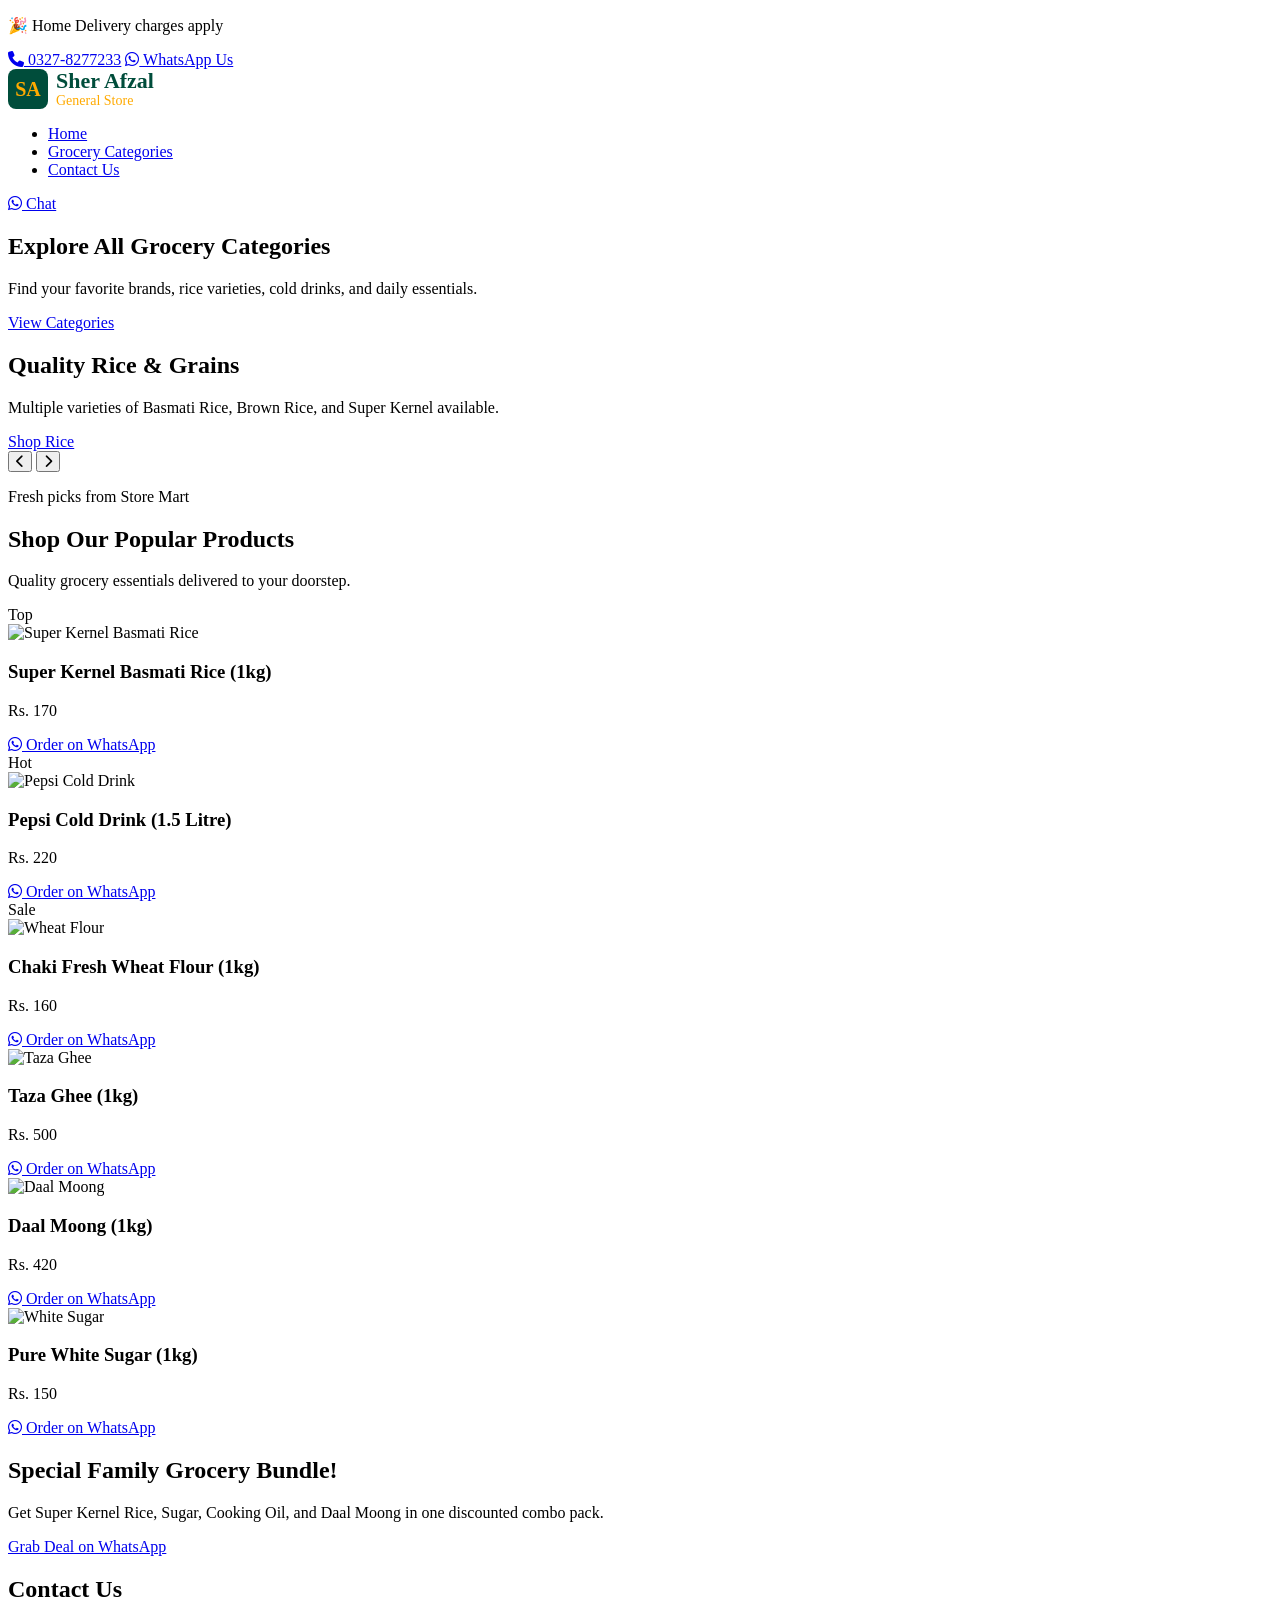
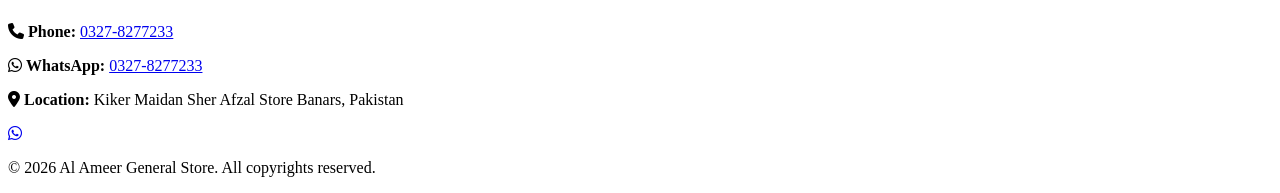
==== index.html @ 05da9dd0 "Add files via upload" ====
<!DOCTYPE html>
<html lang="en">
<head>
    <meta charset="UTF-8">
    <meta name="viewport" content="width=device-width, initial-scale=1.0">
    <title>Sher Afzal General Store - Categories & Products</title>
    <!-- Google Fonts -->
    <link href="https://fonts.googleapis.com/css2?family=Poppins:wght@300;400;500;600;700&display=swap" rel="stylesheet">
    <!-- FontAwesome for Icons -->
    <link rel="stylesheet" href="https://cdnjs.cloudflare.com/ajax/libs/font-awesome/6.4.0/css/all.min.css">
    <!-- Link to CSS File -->
    <link rel="stylesheet" href="assets/css/style.css">
</head>
<body>

    <!-- Top Announcement & Contact Bar -->
    <div class="top-bar">
        <div class="top-bar-content">
            <p>🎉  Home Delivery charges apply</p>
            <div class="top-contact">
                <a href="tel:03278277233"><i class="fa-solid fa-phone"></i> 0327-8277233</a>
                <a href="https://wa.me/923278277233" target="_blank"><i class="fa-brands fa-whatsapp"></i> WhatsApp Us</a>
            </div>
        </div>
    </div>

   <!-- Header / Navbar -->
    <header class="navbar">
        <div class="logo"><!-- Logo Code -->
            <a href="Grocery.html" class="logo-box" style="text-decoration: none; display: flex; align-items: center; gap: 8px;">
                <div style="background: #004d3b; color: #ffaa00; width: 40px; height: 40px; display: flex; justify-content: center; align-items: center; font-weight: 700; font-size: 20px; border-radius: 8px;">SA</div>
                <div style="font-size: 22px; font-weight: 700; color: #004d3b; line-height: 1.1;">
                    Sher Afzal <span style="color: #ffaa00; display: block; font-size: 14px; font-weight: 500;">General Store</span>
                </div>
            </a>
        </div>
        <nav>
            <ul>
                <li><a href="index.html" class="active">Home</a></li>
                <li><a href="Grocery.html">Grocery Categories</a></li>
                <li><a href="contact.html">Contact Us</a></li>
            </ul>
        </nav>
        <div class="nav-icons">
            <a href="https://wa.me/923278277233" target="_blank" class="nav-whatsapp-btn"><i class="fa-brands fa-whatsapp"></i> Chat</a>
        </div>
    </header>

    <!-- Banner Slider Section -->
    <section class="slider-section" id="home">
        <div class="slider-container">
            <div class="slide active" style="background-image: url('assets/images/banner\ 1.jpg')">
                <div class="slide-content">
                    <h1>Explore All Grocery Categories</h1>
                    <p>Find your favorite brands, rice varieties, cold drinks, and daily essentials.</p>
                    <a href="Grocery.html" class="btn">View Categories</a>
                </div>
            </div>
            <div class="slide" style="background-image: url('assets/images/banner\ 2.avif')">
                <div class="slide-content">
                    <h1>Quality Rice & Grains</h1>
                    <p>Multiple varieties of Basmati Rice, Brown Rice, and Super Kernel available.</p>
                    <a href="Grocery.html" class="btn">Shop Rice</a>
                </div>
            </div>
        </div>
        <button class="prev-btn" onclick="moveSlide(-1)"><i class="fa-solid fa-chevron-left"></i></button>
        <button class="next-btn" onclick="moveSlide(1)"><i class="fa-solid fa-chevron-right"></i></button>
    </section>

    <!-- =========================
     FEATURED PRODUCTS
========================= -->

<section class="products-section">

    <div class="section-heading">
        <p class="section-kicker">Fresh picks from Store Mart</p>
        <h2>Shop Our Popular Products</h2>
        <p class="section-intro">Quality grocery essentials delivered to your doorstep.</p>
    </div>

    <div class="product-grid">

        <!-- PRODUCT 1 -->
        <div class="product-card">

            <span class="tag">Top</span>

            <div class="image-box">
                <img
                    src="https://images.unsplash.com/photo-1586201375761-83865001e31c?auto=format&fit=crop&w=500&q=80"
                    alt="Super Kernel Basmati Rice">
            </div>

            <div class="product-info">
                <h3>Super Kernel Basmati Rice (1kg)</h3>

                <p class="price">Rs. 170</p>

                <a
                    href="https://wa.me/923278277233?text=I%20want%20to%20order%20Super%20Kernel%20Basmati%20Rice"
                    target="_blank"
                    class="add-to-cart-btn">
                    <i class="fa-brands fa-whatsapp"></i> Order on WhatsApp
                </a>
            </div>

        </div>


        <!-- PRODUCT 2 -->
        <div class="product-card">

            <span class="tag">Hot</span>

            <div class="image-box">
                <img
                    src="assets/images/coke 1.5litter.png"
                    alt="Pepsi Cold Drink">
            </div>

            <div class="product-info">
                <h3>Pepsi Cold Drink (1.5 Litre)</h3>

                <p class="price">Rs. 220</p>

                <a
                    href="https://wa.me/923278277233?text=I%20want%20to%20order%20Pepsi%201.5L"
                    target="_blank"
                    class="add-to-cart-btn">
                    <i class="fa-brands fa-whatsapp"></i> Order on WhatsApp
                </a>
            </div>

        </div>


        <!-- PRODUCT 3 -->
        <div class="product-card">

            <span class="tag sale">Sale</span>

            <div class="image-box">
                <img
                    src="assets/images/meda aatta.jfif"
                    alt="Wheat Flour">
            </div>

            <div class="product-info">
                <h3>Chaki Fresh Wheat Flour (1kg)</h3>

                <p class="price">Rs. 160</p>

                <a
                    href="https://wa.me/923278277233?text=I%20want%20to%20order%20Wheat%20Flour"
                    target="_blank"
                    class="add-to-cart-btn">
                    <i class="fa-brands fa-whatsapp"></i> Order on WhatsApp
                </a>
            </div>

        </div>


        <!-- PRODUCT 4 -->
        <div class="product-card">

            <div class="image-box">
                <img
                    src="assets/images/ghee 1kg.jpg"
                    alt="Taza Ghee">
            </div>

            <div class="product-info">
                <h3>Taza Ghee (1kg)</h3>

                <p class="price">Rs. 500</p>

                <a
                    href="https://wa.me/923278277233?text=I%20want%20to%20order%20Taza%20Ghee"
                    target="_blank"
                    class="add-to-cart-btn">
                    <i class="fa-brands fa-whatsapp"></i> Order on WhatsApp
                </a>
            </div>

        </div>


        <!-- PRODUCT 5 -->
        <div class="product-card">

            <div class="image-box">
                <img
                    src="assets/images/mong daal.png"
                    alt="Daal Moong">
            </div>

            <div class="product-info">
                <h3>Daal Moong (1kg)</h3>

                <p class="price">Rs. 420</p>

                <a
                    href="https://wa.me/923278277233?text=I%20want%20to%20order%20Daal%20Moong"
                    target="_blank"
                    class="add-to-cart-btn">
                    <i class="fa-brands fa-whatsapp"></i> Order on WhatsApp
                </a>
            </div>

        </div>


        <!-- PRODUCT 6 -->
        <div class="product-card">

            <div class="image-box">
                <img
                    src="assets/images/suger.png.png"
                    alt="White Sugar">
            </div>

            <div class="product-info">
                <h3>Pure White Sugar (1kg)</h3>

                <p class="price">Rs. 150</p>

                <a
                    href="https://wa.me/923278277233?text=I%20want%20to%20order%20White%20Sugar"
                    target="_blank"
                    class="add-to-cart-btn">
                    <i class="fa-brands fa-whatsapp"></i> Order on WhatsApp
                </a>
            </div>

        </div>

    </div>

</section>
    <!-- Special Deals Section -->
    <section class="deals-section" id="deals">
        <div class="deals-box">
            <h2>Special Family Grocery Bundle!</h2>
            <p>Get Super Kernel Rice, Sugar, Cooking Oil, and Daal Moong in one discounted combo pack.</p>
            <a href="https://wa.me/923278277233?text=I%20want%20to%20order%20the%20Family%20Grocery%20Bundle" target="_blank" class="btn">Grab Deal on WhatsApp</a>
        </div>
    </section>

    <!-- Contact Us Section -->
    <section class="contact-section" id="contact">
        <h2>Contact Us</h2>
        <div class="contact-card-box">
            <p><i class="fa-solid fa-phone"></i> <strong>Phone:</strong> <a href="tel:03278277233">0327-8277233</a></p>
            <p><i class="fa-brands fa-whatsapp"></i> <strong>WhatsApp:</strong> <a href="https://wa.me/923278277233" target="_blank">0327-8277233</a></p>
            <p><i class="fa-solid fa-location-dot"></i> <strong>Location:</strong> Kiker Maidan Sher Afzal Store Banars, Pakistan</p>
        </div>
    </section>

    <!-- Floating WhatsApp Button -->
    <a href="https://wa.me/923278277233?text=Hello%2C%20I%20want%20to%20inquire%20about%20your%20grocery%20items." class="floating-whatsapp" target="_blank" title="Chat on WhatsApp">
        <i class="fa-brands fa-whatsapp"></i>
    </a>

    <!-- Single Line Compact Footer -->
    <footer class="footer">
        <p>&copy; 2026 Al Ameer General Store. All copyrights reserved.</p>
    </footer>
    <script src="assets/js/theme.js"></script>
</body>
</html>
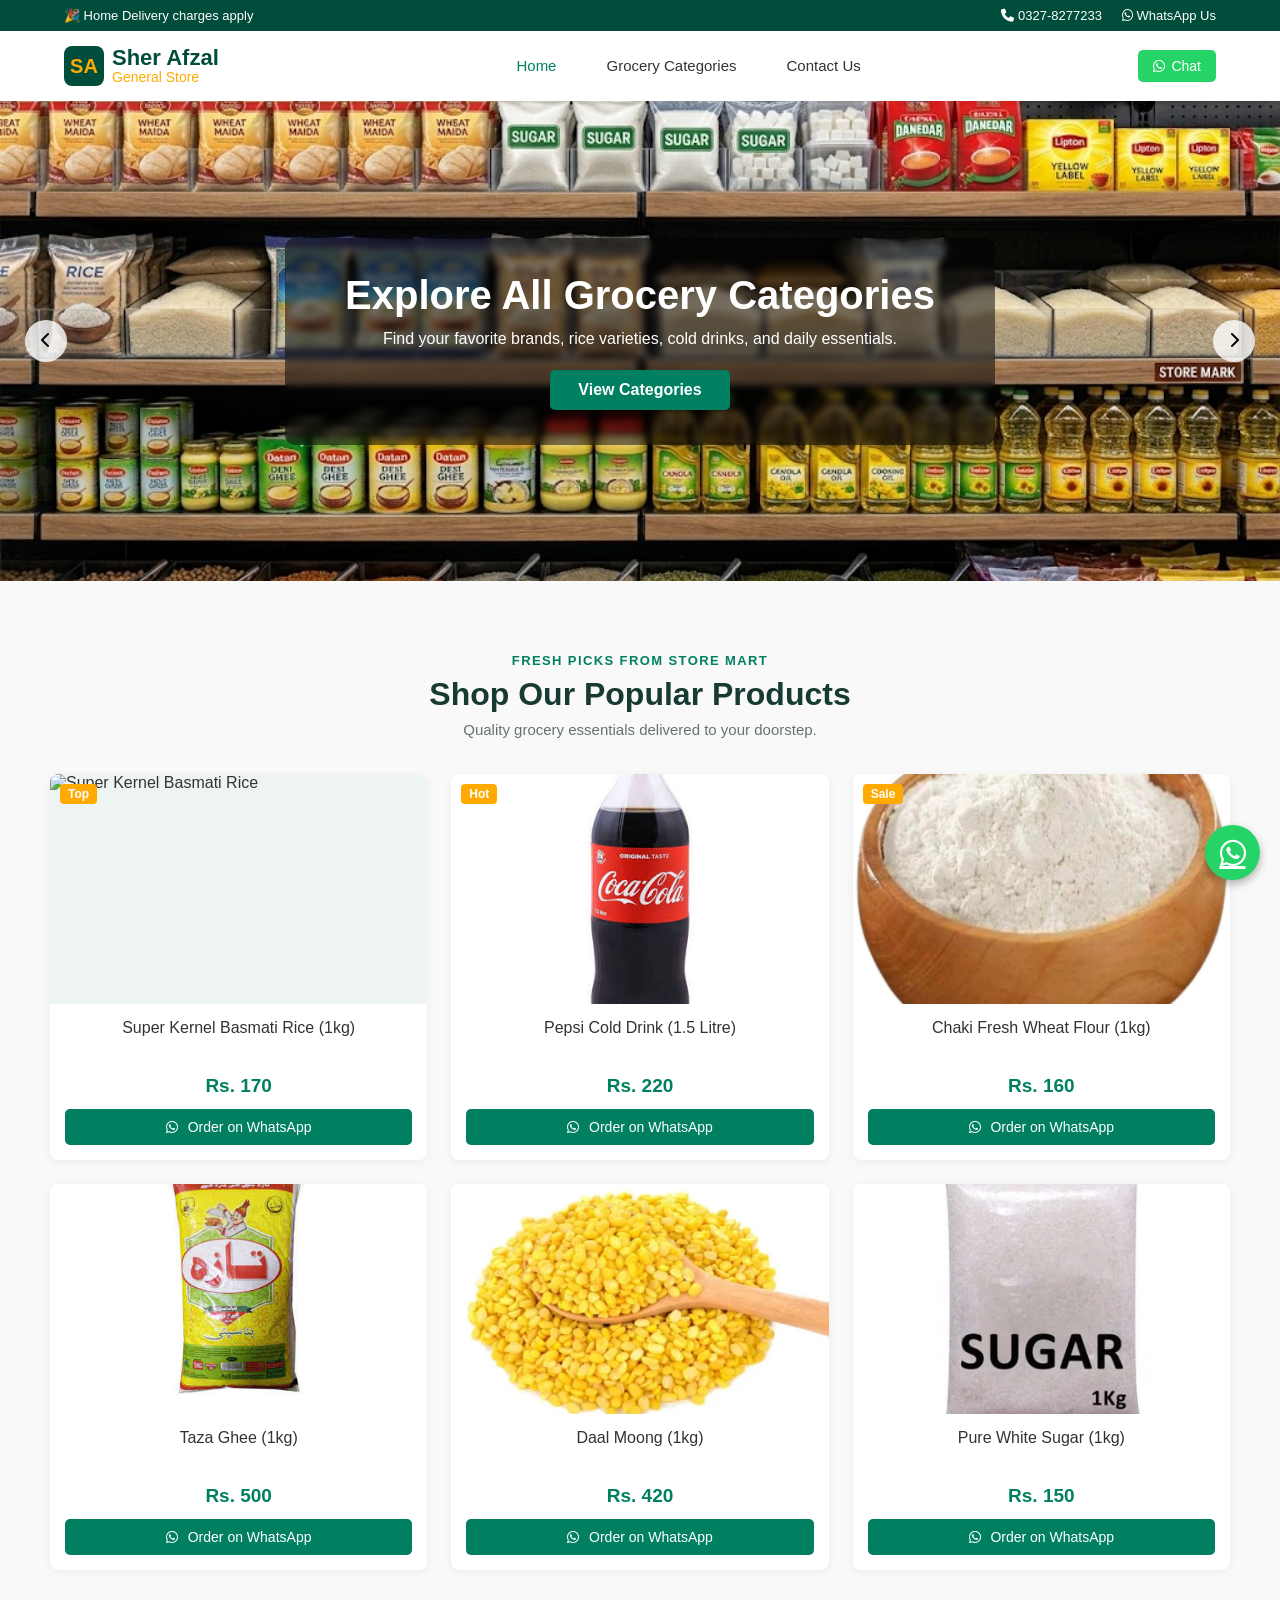
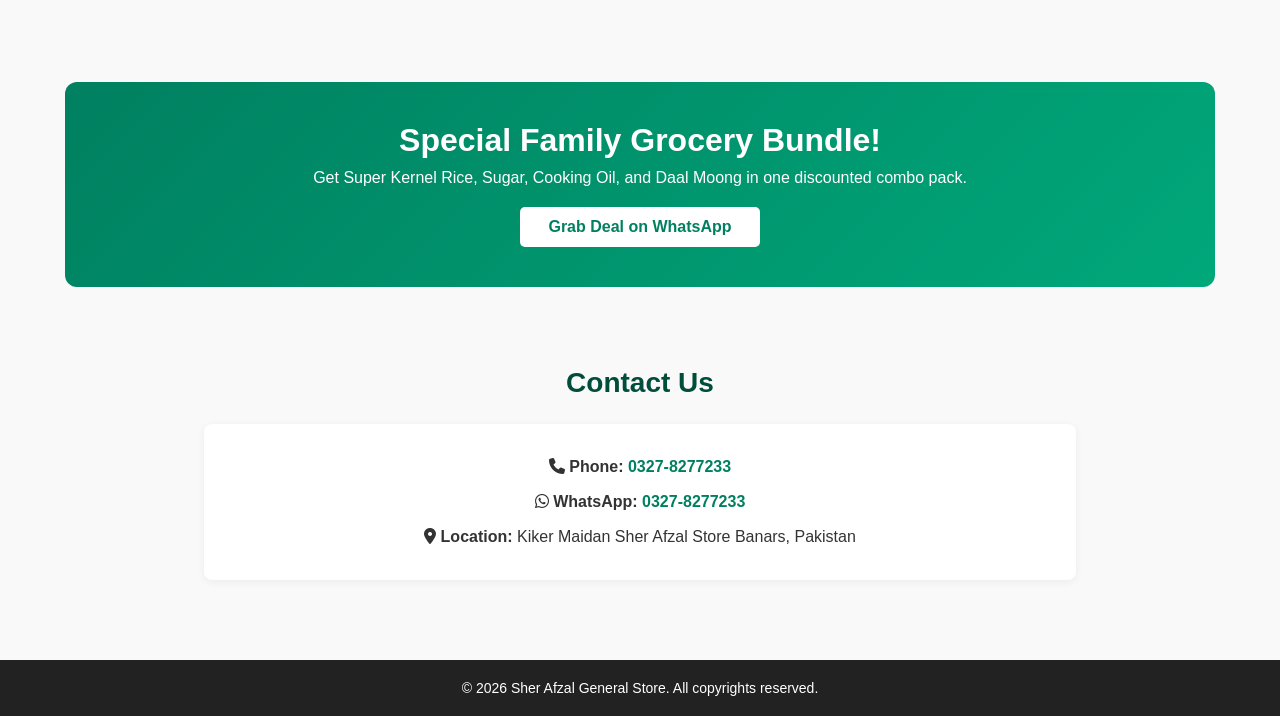
==== commit bb33dcf7: "Restore HTML structure with correct encoding The HTML structure was restored with proper encoding fo" ====
--- a/index.html
+++ b/index.html
@@ -266,8 +266,8 @@
 
     <!-- Single Line Compact Footer -->
     <footer class="footer">
-        <p>&copy; 2026 Al Ameer General Store. All copyrights reserved.</p>
+        <p>&copy; 2026 Sher Afzal General Store. All copyrights reserved.</p>
     </footer>
     <script src="assets/js/theme.js"></script>
 </body>
-</html>+</html>
--- a/assets/css/style.css
+++ b/assets/css/style.css
@@ -0,0 +1,1309 @@
+/* Global Styles */
+* {
+    margin: 0;
+    padding: 0;
+    box-sizing: border-box;
+    font-family: 'Poppins', sans-serif;
+}
+
+body {
+    background-color: #f7f8fa;
+    color: #333;
+    scroll-behavior: smooth;
+}
+
+/* Top Bar */
+.top-bar {
+    background: #008060;
+    color: #fff;
+    padding: 8px 30px;
+    font-size: 13px;
+}
+
+.top-bar-content {
+    max-width: 1250px;
+    margin: 0 auto;
+    display: flex;
+    justify-content: space-between;
+    align-items: center;
+}
+
+.top-contact {
+    display: flex;
+    gap: 20px;
+}
+
+.top-contact a {
+    color: #fff;
+    text-decoration: none;
+    font-weight: 500;
+}
+
+/* Navbar */
+.navbar {
+    display: flex;
+    justify-content: space-between;
+    align-items: center;
+    padding: 18px 50px;
+    background: #fff;
+    box-shadow: 0 2px 8px rgba(0,0,0,0.06);
+    position: sticky;
+    top: 0;
+    z-index: 1000;
+}
+
+.logo {
+    font-size: 24px;
+    font-weight: 700;
+    color: #111;
+}
+
+.logo span {
+    color: #008060;
+}
+
+.navbar nav ul {
+    display: flex;
+    list-style: none;
+    gap: 30px;
+}
+
+.navbar nav ul li a {
+    text-decoration: none;
+    color: #555;
+    font-size: 15px;
+    font-weight: 500;
+    transition: color 0.3s ease;
+}
+
+.navbar nav ul li a:hover,
+.navbar nav ul li a.active {
+    color: #008060;
+}
+
+.nav-icons {
+    display: flex;
+    gap: 20px;
+    align-items: center;
+}
+
+.nav-whatsapp-btn {
+    background: #25d366;
+    color: white;
+    padding: 6px 14px;
+    border-radius: 20px;
+    text-decoration: none;
+    font-size: 14px;
+    font-weight: 600;
+    display: flex;
+    align-items: center;
+    gap: 6px;
+    transition: background 0.3s;
+}
+
+.nav-whatsapp-btn:hover {
+    background: #1ebd59;
+}
+
+.cart-icon-wrap {
+    position: relative;
+    font-size: 18px;
+    cursor: pointer;
+}
+
+.cart-badge {
+    position: absolute;
+    top: -8px;
+    right: -10px;
+    background: #e63946;
+    color: white;
+    font-size: 11px;
+    padding: 2px 6px;
+    border-radius: 50%;
+}
+
+/* Slider Section */
+.slider-section {
+    position: relative;
+    width: 100%;
+    height: 480px;
+    overflow: hidden;
+}
+
+.slider-container {
+    width: 100%;
+    height: 100%;
+    position: relative;
+}
+
+.slide {
+    position: absolute;
+    top: 0;
+    left: 0;
+    width: 100%;
+    height: 100%;
+    background-size: cover;
+    background-position: center;
+    display: flex;
+    align-items: center;
+    justify-content: center;
+    opacity: 0;
+    transition: opacity 0.8s ease-in-out;
+}
+
+.slide.active {
+    opacity: 1;
+}
+
+.slide-content {
+    text-align: center;
+    color: #fff;
+    background: rgba(0, 0, 0, 0.5);
+    padding: 35px 60px;
+    border-radius: 10px;
+    backdrop-filter: blur(3px);
+}
+
+.slide-content h1 {
+    font-size: 40px;
+    margin-bottom: 12px;
+    font-weight: 700;
+}
+
+.slide-content p {
+    font-size: 16px;
+    margin-bottom: 22px;
+}
+
+.btn {
+    display: inline-block;
+    padding: 11px 28px;
+    background: #008060;
+    color: #fff;
+    text-decoration: none;
+    font-weight: 600;
+    border-radius: 5px;
+    transition: background 0.3s, transform 0.2s;
+}
+
+.btn:hover {
+    background: #00664d;
+    transform: scale(1.05);
+}
+
+.prev-btn, .next-btn {
+    position: absolute;
+    top: 50%;
+    transform: translateY(-50%);
+    background: rgba(255,255,255,0.8);
+    border: none;
+    padding: 12px 16px;
+    cursor: pointer;
+    font-size: 16px;
+    transition: background 0.3s;
+    z-index: 10;
+    border-radius: 50%;
+}
+
+.prev-btn { left: 25px; }
+.next-btn { right: 25px; }
+
+/* Categories */
+.categories-section {
+    padding: 50px;
+    max-width: 1250px;
+    margin: 0 auto;
+}
+
+.categories-section h2 {
+    text-align: center;
+    font-size: 26px;
+    margin-bottom: 30px;
+}
+
+.cat-grid {
+    display: grid;
+    grid-template-columns: repeat(auto-fit, minmax(220px, 1fr));
+    gap: 20px;
+}
+
+.cat-card {
+    background: #fff;
+    border-radius: 8px;
+    overflow: hidden;
+    text-align: center;
+    padding: 15px;
+    box-shadow: 0 3px 10px rgba(0,0,0,0.04);
+    transition: transform 0.3s ease;
+}
+
+.cat-card:hover {
+    transform: translateY(-5px);
+}
+
+.cat-card img {
+    width: 100%;
+    height: 140px;
+    object-fit: cover;
+    border-radius: 6px;
+    margin-bottom: 10px;
+}
+
+/* =========================
+   FEATURED PRODUCTS SECTION
+========================= */
+
+.products-section {
+    width: 100%;
+    max-width: 1200px;
+    margin: 0 auto;
+    padding: 60px 30px;
+}
+
+.products-section h2 {
+    text-align: center;
+    font-size: 30px;
+    margin-bottom: 35px;
+}
+
+
+/* =========================
+   PRODUCT GRID
+========================= */
+
+.product-grid {
+    display: grid;
+    grid-template-columns: repeat(3, 1fr);
+    gap: 25px;
+}
+
+/* =========================
+   PRODUCT CARD
+========================= */
+
+.product-card {
+    background: #ffffff;
+    border-radius: 12px;
+    overflow: hidden;
+    position: relative;
+    box-shadow: 0 4px 15px rgba(0, 0, 0, 0.08);
+    transition: 0.3s ease;
+}
+
+.product-card:hover {
+    transform: translateY(-6px);
+    box-shadow: 0 10px 25px rgba(0, 0, 0, 0.15);
+}
+
+
+/* =========================
+   PRODUCT TAG
+========================= */
+
+.tag {
+    position: absolute;
+    top: 12px;
+    left: 12px;
+
+    background: #e63946;
+    color: #ffffff;
+
+    padding: 5px 12px;
+    border-radius: 5px;
+
+    font-size: 12px;
+    font-weight: 600;
+
+    z-index: 2;
+}
+
+.tag.sale {
+    background: #2a9d8f;
+}
+
+
+/* =========================
+   PRODUCT IMAGE
+========================= */
+
+.image-box {
+    width: 100%;
+    height: 220px;
+    overflow: hidden;
+}
+
+.image-box img {
+    width: 100%;
+    height: 100%;
+    object-fit: cover;
+    display: block;
+
+    transition: transform 0.4s ease;
+}
+
+.product-card:hover .image-box img {
+    transform: scale(1.06);
+}
+
+
+/* =========================
+   PRODUCT INFO
+========================= */
+
+.product-info {
+    padding: 18px;
+    text-align: center;
+}
+
+.product-info h3 {
+    font-size: 16px;
+    font-weight: 600;
+    margin: 0 0 8px;
+}
+
+.price {
+    font-size: 17px;
+    font-weight: 700;
+    color: #008060;
+    margin: 0 0 15px;
+}
+
+
+/* =========================
+   WHATSAPP BUTTON
+========================= */
+
+.add-to-cart-btn {
+    display: block;
+    width: 100%;
+
+    padding: 11px 10px;
+
+    background: #25d366;
+    color: #ffffff;
+
+    text-decoration: none;
+    text-align: center;
+
+    border-radius: 6px;
+
+    font-size: 14px;
+    font-weight: 600;
+
+    transition: 0.3s ease;
+}
+
+.add-to-cart-btn:hover {
+    background: #1ebe5d;
+}
+
+
+/* =========================
+   TABLET
+========================= */
+
+@media (max-width: 900px) {
+
+    .product-grid {
+        grid-template-columns: repeat(2, 1fr);
+    }
+
+}
+
+
+/* =========================
+   MOBILE
+========================= */
+
+@media (max-width: 600px) {
+
+    .products-section {
+        padding: 40px 15px;
+    }
+
+    .product-grid {
+        grid-template-columns: 1fr;
+    }
+
+}
+
+/* Deals Section */
+.deals-section {
+    padding: 40px 50px;
+    max-width: 1250px;
+    margin: 0 auto;
+}
+
+.deals-box {
+    background: linear-gradient(135deg, #008060, #00a87a);
+    color: white;
+    text-align: center;
+    padding: 40px;
+    border-radius: 12px;
+}
+
+.deals-box h2 {
+    font-size: 32px;
+    margin-bottom: 10px;
+}
+
+.deals-box p {
+    font-size: 16px;
+    margin-bottom: 20px;
+}
+
+.deals-box .btn {
+    background: #fff;
+    color: #008060;
+}
+
+/* Contact Section */
+.contact-section {
+    padding: 50px;
+    max-width: 800px;
+    margin: 0 auto;
+    text-align: center;
+}
+
+.contact-section h2 {
+    margin-bottom: 25px;
+}
+
+.contact-card-box {
+    background: #fff;
+    padding: 30px;
+    border-radius: 10px;
+    box-shadow: 0 4px 12px rgba(0,0,0,0.05);
+    font-size: 16px;
+    line-height: 2.2;
+}
+
+.contact-card-box a {
+    color: #008060;
+    text-decoration: none;
+    font-weight: 600;
+}
+
+/* Floating WhatsApp Icon */
+.floating-whatsapp {
+    position: fixed;
+    bottom: 25px;
+    right: 25px;
+    background: #25d366;
+    color: white;
+    width: 55px;
+    height: 55px;
+    border-radius: 50%;
+    display: flex;
+    align-items: center;
+    justify-content: center;
+    font-size: 30px;
+    box-shadow: 0 4px 10px rgba(0,0,0,0.3);
+    z-index: 1000;
+    transition: transform 0.3s;
+}
+
+.floating-whatsapp:hover {
+    transform: scale(1.1);
+}
+
+/* Footer */
+.footer {
+    background: #111;
+    color: #fff;
+    text-align: center;
+    padding: 15px 0;
+    font-size: 14px;
+    margin-top: 40px;
+}
+
+/* Home page featured products */
+.products-section {
+    max-width: 1240px;
+    padding: 72px 30px;
+}
+
+.section-heading {
+    max-width: 620px;
+    margin: 0 auto 36px;
+    text-align: center;
+}
+
+.section-kicker {
+    color: #008060;
+    font-size: 13px;
+    font-weight: 700;
+    letter-spacing: 1.4px;
+    margin-bottom: 8px;
+    text-transform: uppercase;
+}
+
+.products-section h2 {
+    color: #173b32;
+    font-size: 32px;
+    margin-bottom: 8px;
+}
+
+.section-intro {
+    color: #68736f;
+    font-size: 15px;
+}
+
+.products-section .product-grid {
+    grid-template-columns: repeat(3, minmax(0, 1fr));
+    gap: 24px;
+}
+
+.products-section .product-card {
+    display: flex;
+    flex-direction: column;
+}
+
+.products-section .image-box {
+    height: 230px;
+    background: #eef4f1;
+}
+
+.products-section .product-info {
+    display: flex;
+    flex: 1;
+    flex-direction: column;
+}
+
+.products-section .product-info h3 {
+    min-height: 48px;
+}
+
+.products-section .price {
+    font-size: 19px;
+}
+
+.products-section .add-to-cart-btn {
+    margin-top: auto;
+}
+
+.add-to-cart-btn i {
+    margin-right: 6px;
+}
+
+.owner-chooser-overlay {
+    position: fixed;
+    inset: 0;
+    z-index: 2000;
+    display: flex;
+    align-items: center;
+    justify-content: center;
+    padding: 20px;
+    background: rgba(12, 35, 29, 0.62);
+}
+
+.owner-chooser {
+    position: relative;
+    width: min(100%, 430px);
+    padding: 32px;
+    background: #fff;
+    border-radius: 14px;
+    box-shadow: 0 20px 60px rgba(0, 0, 0, 0.22);
+    text-align: center;
+}
+
+.owner-chooser-close {
+    position: absolute;
+    top: 10px;
+    right: 14px;
+    border: 0;
+    background: transparent;
+    color: #68736f;
+    cursor: pointer;
+    font-size: 28px;
+    line-height: 1;
+}
+
+.owner-chooser-kicker {
+    margin-bottom: 6px;
+    color: #008060;
+    font-size: 12px;
+    font-weight: 700;
+    letter-spacing: 1px;
+    text-transform: uppercase;
+}
+
+.owner-chooser h2 {
+    color: #173b32;
+    font-size: 24px;
+    margin-bottom: 8px;
+}
+
+.owner-chooser-product {
+    margin-bottom: 22px;
+    color: #68736f;
+    font-size: 14px;
+}
+
+.owner-list {
+    display: grid;
+    gap: 10px;
+}
+
+.owner-option {
+    display: flex;
+    align-items: center;
+    gap: 12px;
+    padding: 13px 15px;
+    border: 1px solid #dce8e3;
+    border-radius: 8px;
+    color: #173b32;
+    text-align: left;
+    text-decoration: none;
+    transition: border-color 0.2s ease, background 0.2s ease;
+}
+
+.owner-option:hover {
+    border-color: #25d366;
+    background: #f0fff5;
+}
+
+.owner-option .fa-whatsapp {
+    color: #25d366;
+    font-size: 22px;
+}
+
+.owner-option span {
+    flex: 1;
+    font-size: 15px;
+    font-weight: 600;
+}
+
+.owner-option .fa-arrow-up-right-from-square {
+    color: #84918c;
+    font-size: 13px;
+}
+
+@media (max-width: 900px) {
+    .products-section .product-grid {
+        grid-template-columns: repeat(2, minmax(0, 1fr));
+    }
+}
+
+@media (max-width: 600px) {
+    .products-section {
+        padding: 48px 15px;
+    }
+
+    .products-section h2 {
+        font-size: 26px;
+    }
+
+    .products-section .product-grid {
+        grid-template-columns: 1fr;
+    }
+}
+
+
+
+
+/* Global Styles */
+* {
+    margin: 0;
+    padding: 0;
+    box-sizing: border-box;
+    font-family: 'Poppins', sans-serif;
+}
+
+body {
+    background-color: #f7f8fa;
+    color: #333;
+    scroll-behavior: smooth;
+}
+
+/* Top Bar */
+.top-bar {
+    background: #008060;
+    color: #fff;
+    padding: 8px 30px;
+    font-size: 13px;
+}
+
+.top-bar-content {
+    max-width: 1250px;
+    margin: 0 auto;
+    display: flex;
+    justify-content: space-between;
+    align-items: center;
+}
+
+.top-contact {
+    display: flex;
+    gap: 20px;
+}
+
+.top-contact a {
+    color: #fff;
+    text-decoration: none;
+    font-weight: 500;
+}
+
+/* Navbar */
+.navbar {
+    display: flex;
+    justify-content: space-between;
+    align-items: center;
+    padding: 18px 50px;
+    background: #fff;
+    box-shadow: 0 2px 8px rgba(0,0,0,0.06);
+    position: sticky;
+    top: 0;
+    z-index: 1000;
+}
+
+.logo {
+    font-size: 24px;
+    font-weight: 700;
+    color: #111;
+}
+
+.logo span {
+    color: #008060;
+}
+
+.navbar nav ul {
+    display: flex;
+    list-style: none;
+    gap: 30px;
+}
+
+.navbar nav ul li a {
+    text-decoration: none;
+    color: #555;
+    font-size: 15px;
+    font-weight: 500;
+    transition: color 0.3s ease;
+}
+
+.navbar nav ul li a:hover,
+.navbar nav ul li a.active {
+    color: #008060;
+}
+
+.nav-whatsapp-btn {
+    background: #25d366;
+    color: white;
+    padding: 6px 14px;
+    border-radius: 20px;
+    text-decoration: none;
+    font-size: 14px;
+    font-weight: 600;
+    display: flex;
+    align-items: center;
+    gap: 6px;
+    transition: background 0.3s;
+}
+
+.nav-whatsapp-btn:hover {
+    background: #1ebd59;
+}
+
+/* Categories Page & Filter Tabs Section */
+.categories-page-section {
+    padding: 50px;
+    max-width: 1250px;
+    margin: 0 auto;
+}
+
+.categories-page-section h2 {
+    text-align: center;
+    font-size: 28px;
+    margin-bottom: 25px;
+}
+
+.category-tabs {
+    display: flex;
+    justify-content: center;
+    gap: 12px;
+    flex-wrap: wrap;
+    margin-bottom: 40px;
+}
+
+.tab-btn {
+    padding: 10px 20px;
+    background: #fff;
+    border: 1px solid #ddd;
+    border-radius: 25px;
+    font-size: 14px;
+    font-weight: 500;
+    cursor: pointer;
+    transition: all 0.3s ease;
+}
+
+.tab-btn:hover, .tab-btn.active {
+    background: #008060;
+    color: #fff;
+    border-color: #008060;
+}
+
+/* Products Grid & Cards */
+.product-grid {
+    display: grid;
+    grid-template-columns: repeat(auto-fit, minmax(280px, 1fr));
+    gap: 30px;
+}
+
+.product-card {
+    background: #fff;
+    border-radius: 10px;
+    overflow: hidden;
+    box-shadow: 0 4px 12px rgba(0,0,0,0.05);
+    position: relative;
+    transition: transform 0.35s ease, box-shadow 0.35s ease;
+}
+
+.product-card:hover {
+    transform: translateY(-8px);
+    box-shadow: 0 12px 24px rgba(0,0,0,0.12);
+}
+
+.tag {
+    position: absolute;
+    top: 12px;
+    left: 12px;
+    background: #e63946;
+    color: white;
+    font-size: 11px;
+    font-weight: 600;
+    padding: 3px 10px;
+    border-radius: 4px;
+    z-index: 5;
+}
+
+.tag.sale {
+    background: #2a9d8f;
+}
+
+.image-box {
+    width: 100%;
+    height: 220px;
+    overflow: hidden;
+}
+
+.image-box img {
+    width: 100%;
+    height: 100%;
+    object-fit: cover;
+    transition: transform 0.5s ease;
+}
+
+.product-card:hover .image-box img {
+    transform: scale(1.08);
+}
+
+.product-info {
+    padding: 20px;
+    text-align: center;
+}
+
+.product-info h3 {
+    font-size: 16px;
+    font-weight: 500;
+    margin-bottom: 8px;
+}
+
+.price {
+    font-size: 16px;
+    color: #008060;
+    font-weight: 700;
+    margin-bottom: 15px;
+}
+
+.add-to-cart-btn {
+    display: block;
+    width: 100%;
+    padding: 10px;
+    background: #25d366;
+    border-radius: 5px;
+    font-weight: 600;
+    color: #fff;
+    text-decoration: none;
+    transition: background 0.3s;
+}
+
+.add-to-cart-btn:hover {
+    background: #1ebd59;
+}
+
+/* Contact Section */
+.contact-section {
+    padding: 50px;
+    max-width: 1000px;
+    margin: 0 auto;
+    text-align: center;
+}
+
+.contact-section h2 {
+    margin-bottom: 25px;
+}
+
+.contact-card-box {
+    background: #fff;
+    padding: 30px;
+    border-radius: 10px;
+    box-shadow: 0 4px 12px rgba(0,0,0,0.05);
+    font-size: 16px;
+    line-height: 2.2;
+}
+
+.contact-card-box a {
+    color: #008060;
+    text-decoration: none;
+    font-weight: 600;
+}
+
+/* Floating WhatsApp Icon */
+.floating-whatsapp {
+    position: fixed;
+    bottom: 25px;
+    right: 25px;
+    background: #25d366;
+    color: white;
+    width: 55px;
+    height: 55px;
+    border-radius: 50%;
+    display: flex;
+    align-items: center;
+    justify-content: center;
+    font-size: 30px;
+    box-shadow: 0 4px 10px rgba(0,0,0,0.3);
+    z-index: 1000;
+    transition: transform 0.3s;
+}
+
+.floating-whatsapp:hover {
+    transform: scale(1.1);
+}
+
+/* Footer */
+.footer {
+    background: #111;
+    color: #fff;
+    text-align: center;
+    padding: 15px 0;
+    font-size: 14px;
+    margin-top: 40px;
+}
+
+
+
+
+
+
+
+
+
+
+
+
+
+
+
+
+
+
+/* --- Global Styles & Reset --- */
+* {
+    margin: 0;
+    padding: 0;
+    box-sizing: border-box;
+    font-family: 'Poppins', sans-serif;
+}
+
+body {
+    background-color: #f9f9f9;
+    color: #333;
+}
+
+/* --- Top Bar --- */
+.top-bar {
+    background-color: #004d3b;
+    color: #fff;
+    padding: 8px 5%;
+    font-size: 13px;
+}
+
+.top-bar-content {
+    display: flex;
+    justify-content: space-between;
+    align-items: center;
+    flex-wrap: wrap;
+}
+
+.top-contact span {
+    margin-right: 15px;
+}
+
+/* --- Navbar --- */
+.navbar {
+    display: flex;
+    justify-content: space-between;
+    align-items: center;
+    background: #ffffff;
+    padding: 15px 5%;
+    box-shadow: 0 2px 5px rgba(0,0,0,0.05);
+    position: sticky;
+    top: 0;
+    z-index: 1000;
+}
+
+.logo {
+    font-size: 24px;
+    font-weight: 700;
+    color: #004d3b;
+}
+
+.logo span {
+    color: #ffaa00;
+}
+
+.navbar nav ul {
+    display: flex;
+    list-style: none;
+}
+
+.navbar nav ul li {
+    margin-left: 20px;
+}
+
+.navbar nav ul li a {
+    text-decoration: none;
+    color: #333;
+    font-weight: 500;
+    transition: 0.3s;
+}
+
+.navbar nav ul li a:hover, 
+.navbar nav ul li a.active {
+    color: #008060;
+}
+
+.nav-whatsapp-btn {
+    background-color: #25d366;
+    color: #fff;
+    padding: 8px 15px;
+    border-radius: 5px;
+    text-decoration: none;
+    font-weight: 500;
+    font-size: 14px;
+}
+
+/* --- Sections & Grids --- */
+.categories-page-section, .contact-section {
+    padding: 40px 5%;
+    text-align: center;
+}
+
+.categories-page-section h2, .contact-section h2 {
+    font-size: 28px;
+    margin-bottom: 25px;
+    color: #004d3b;
+}
+
+/* Category Filter Tabs */
+.category-tabs {
+    display: flex;
+    justify-content: center;
+    gap: 10px;
+    flex-wrap: wrap;
+    margin-bottom: 30px;
+}
+
+.tab-btn {
+    padding: 8px 16px;
+    border: 1px solid #008060;
+    background: #fff;
+    color: #008060;
+    border-radius: 20px;
+    cursor: pointer;
+    font-weight: 500;
+    transition: 0.3s;
+}
+
+.tab-btn.active, .tab-btn:hover {
+    background: #008060;
+    color: #fff;
+}
+
+/* Product Grid */
+.product-grid {
+    display: grid;
+    grid-template-columns: repeat(auto-fit, minmax(250px, 1fr));
+    gap: 20px;
+}
+
+.product-card {
+    background: #fff;
+    border-radius: 8px;
+    overflow: hidden;
+    box-shadow: 0 2px 8px rgba(0,0,0,0.06);
+    position: relative;
+    text-align: left;
+    transition: transform 0.3s;
+}
+
+.product-card:hover {
+    transform: translateY(-5px);
+}
+
+.product-card .tag {
+    position: absolute;
+    top: 10px;
+    left: 10px;
+    background: #ffaa00;
+    color: #fff;
+    padding: 3px 8px;
+    font-size: 12px;
+    border-radius: 4px;
+    font-weight: 600;
+}
+
+.image-box {
+    width: 100%;
+    height: 180px;
+    overflow: hidden;
+}
+
+.image-box img {
+    width: 100%;
+    height: 100%;
+    object-fit: cover;
+}
+
+.product-info {
+    padding: 15px;
+}
+
+.product-info h3 {
+    font-size: 16px;
+    margin-bottom: 8px;
+    color: #333;
+}
+
+.price {
+    font-size: 18px;
+    font-weight: 700;
+    color: #008060;
+    margin-bottom: 12px;
+}
+
+.add-to-cart-btn {
+    display: block;
+    width: 100%;
+    text-align: center;
+    background: #008060;
+    color: #fff;
+    padding: 10px;
+    border-radius: 5px;
+    text-decoration: none;
+    font-weight: 500;
+    transition: 0.3s;
+}
+
+.add-to-cart-btn:hover {
+    background: #004d3b;
+}
+
+/* Contact Cards Box */
+.contact-card-box {
+    background: #fff;
+    padding: 25px;
+    border-radius: 8px;
+    box-shadow: 0 2px 8px rgba(0,0,0,0.06);
+}
+
+/* Floating WhatsApp */
+.floating-whatsapp {
+    position: fixed;
+    bottom: 20px;
+    right: 20px;
+    background: #25d366;
+    color: #fff;
+    width: 55px;
+    height: 55px;
+    border-radius: 50%;
+    display: flex;
+    justify-content: center;
+    align-items: center;
+    font-size: 30px;
+    box-shadow: 0 4px 10px rgba(0,0,0,0.3);
+    z-index: 1000;
+    transition: transform 0.3s;
+}
+
+.floating-whatsapp:hover {
+    transform: scale(1.1);
+}
+
+/* Footer */
+.footer {
+    background: #222;
+    color: #fff;
+    text-align: center;
+    padding: 20px;
+    margin-top: 40px;
+    font-size: 14px;
+}
+
+/* --- MOBILE RESPONSIVE MEDIA QUERIES (Small Screens) --- */
+@media (max-width: 768px) {
+    .top-bar {
+        display: none; /* Mobile screen par top bar chup jayegi taake space bache */
+    }
+
+    .navbar {
+        flex-direction: column;
+        padding: 10px 15px;
+        gap: 10px;
+    }
+
+    .navbar nav ul {
+        margin-top: 5px;
+    }
+
+    .navbar nav ul li {
+        margin: 0 10px;
+    }
+
+    .nav-whatsapp-btn {
+        display: none; /* Mobile par header button hata kar floating icon use hoga */
+    }
+
+    .categories-page-section h2, .contact-section h2 {
+        font-size: 22px;
+    }
+
+    .product-grid {
+        grid-template-columns: repeat(2, 1fr); /* Mobile par 2 products ek line mein aayenge */
+        gap: 10px;
+    }
+
+    .product-info {
+        padding: 10px;
+    }
+
+    .product-info h3 {
+        font-size: 13px;
+    }
+
+    .price {
+        font-size: 14px;
+    }
+
+    .add-to-cart-btn {
+        padding: 7px;
+        font-size: 12px;
+    }
+}
+
+/* Very Small Mobile Phones (Below 480px) */
+@media (max-width: 480px) {
+    .product-grid {
+        grid-template-columns: 1fr; /* Bohot chote mobile par 1 product ek line mein aayega */
+    }
+}
